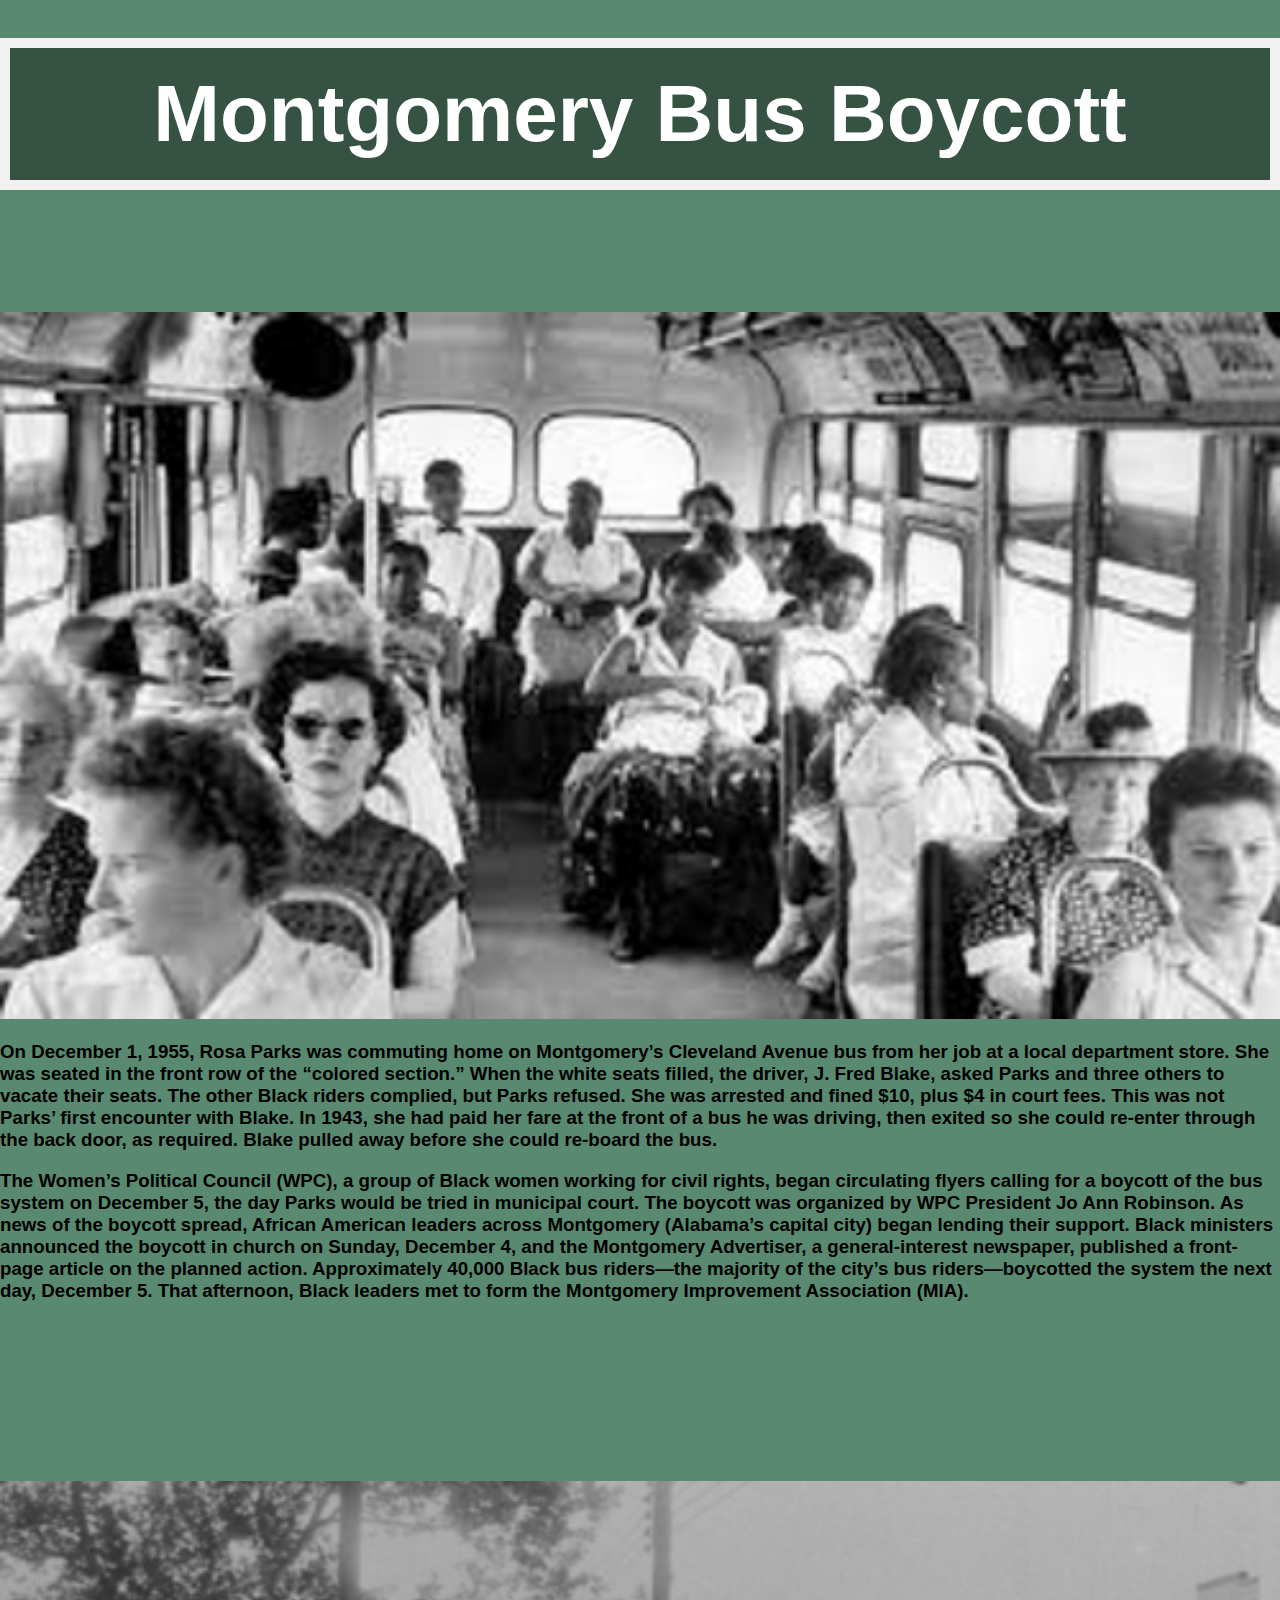
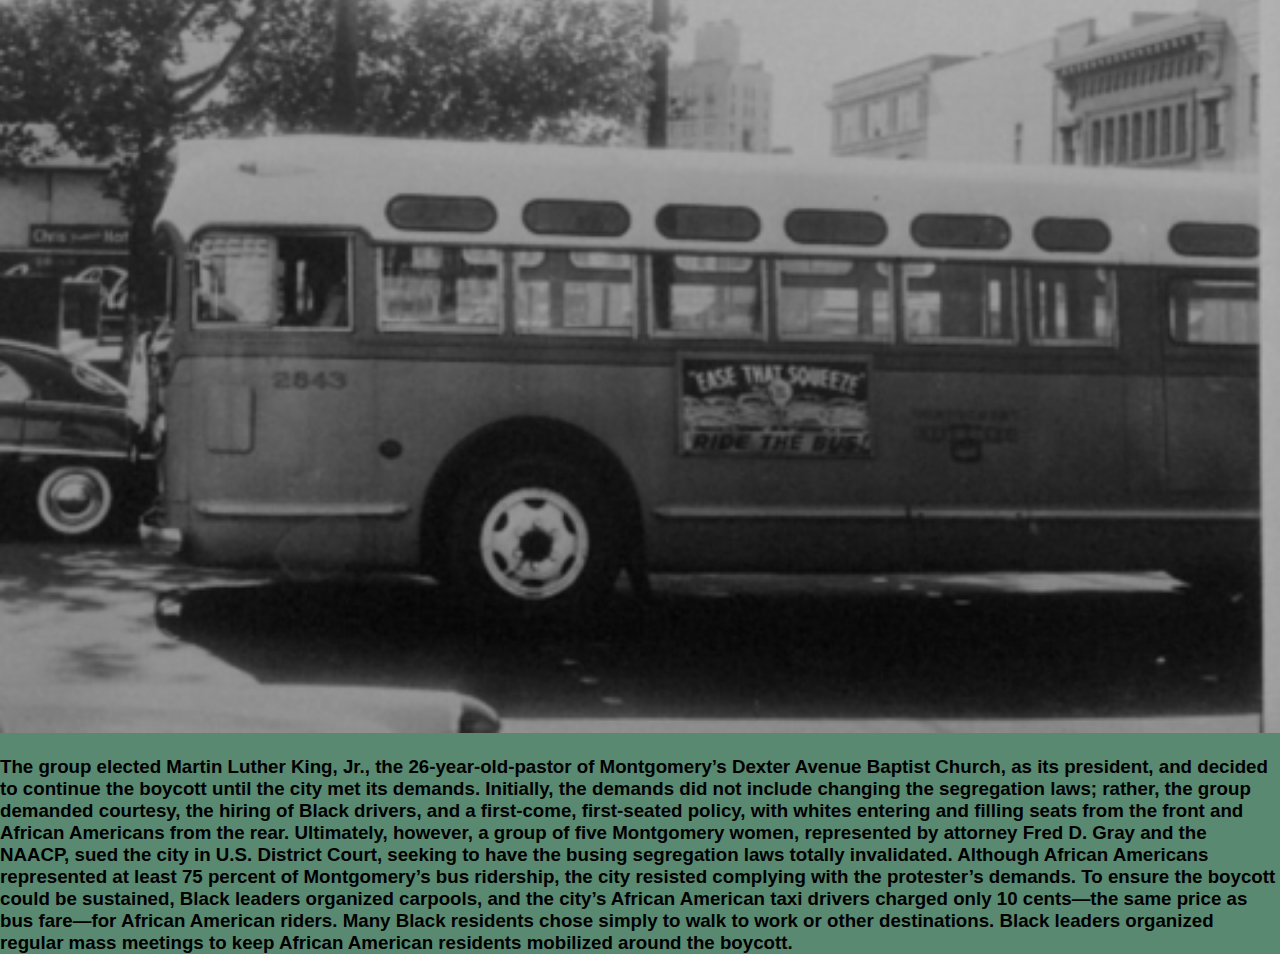
==== info.html @ 4ce70eea "Text Content and Pictures" ====
<!DOCTYPE html>
<html lang="en">
<head>
  <meta charset="UTF-8">
  <meta name="viewport" content="width=device-width, initial-scale=1.0">
  <link href="https://cdn.jsdelivr.net/npm/bootstrap@5.0.1/dist/css/bootstrap.min.css" rel="stylesheet" integrity="sha384-+0n0xVW2eSR5OomGNYDnhzAbDsOXxcvSN1TPprVMTNDbiYZCxYbOOl7+AMvyTG2x" crossorigin="anonymous">
  <link href="css/css/style.css" rel="stylesheet">
  <title>Montgomery Bus Boycott</title>
</head>
<body>
  <div class="container">
    <div class="sticky-text"><a href="index.html">Montgomery Bus Boycott</a></div>
    <img src="images/segregation.jpg" class="background-image">
    <h3>On December 1, 1955, Rosa Parks was commuting home on
      Montgomery’s Cleveland Avenue bus from her job at a local 
      department store. She was seated in the front row of the “colored section.”
      When the white seats filled, the driver, J. Fred Blake, asked Parks 
      and three others to vacate their seats. The other Black riders 
      complied, but Parks refused. She was arrested and fined $10, 
      plus $4 in court fees. This was not Parks’ first encounter with
      Blake. In 1943, she had paid her fare at the front of a bus 
      he was driving, then exited so she could re-enter through the back door, 
      as required. Blake pulled away before she could re-board the bus.</h3>
    <h3>The Women’s Political Council (WPC), a group of Black women working
       for civil rights, began circulating flyers calling for a boycott of 
       the bus system on December 5, the day Parks would be tried in municipal 
       court. The boycott was organized by WPC President Jo Ann Robinson.
       As news of the boycott spread, African American leaders across Montgomery 
       (Alabama’s capital city) began lending their support. Black ministers 
       announced the boycott in church on Sunday, December 4, and the Montgomery
        Advertiser, a general-interest newspaper, published a front-page article
        on the planned action. Approximately 40,000 Black bus riders—the majority 
        of the city’s bus riders—boycotted the system the next day, December 5. 
        That afternoon, Black leaders met to form the Montgomery Improvement 
        Association (MIA). </h3>
      <img src="images/black-and-white-bus.jpeg" class="background-image">
      <h3>
        The group elected Martin Luther King, Jr., the 
        26-year-old-pastor of Montgomery’s Dexter Avenue Baptist Church, as its 
        president, and decided to continue the boycott until the city met its demands. 
        Initially, the demands did not include changing the segregation laws; rather, 
        the group demanded courtesy, the hiring of Black drivers, and a first-come, 
        first-seated policy, with whites entering and filling seats from the front
         and African Americans from the rear. Ultimately, however, a group of five
        Montgomery women, represented by attorney Fred D. Gray and the NAACP, sued 
        the city in U.S. District Court, seeking to have the busing segregation laws 
        totally invalidated. Although African Americans represented at least 75 percent 
        of Montgomery’s bus ridership, the city resisted complying with the protester’s 
        demands. To ensure the boycott could be sustained, Black leaders organized 
        carpools, and the city’s African American taxi drivers charged only 10 cents—the 
        same price as bus fare—for African American riders. Many Black residents chose 
        simply to walk to work or other destinations. Black leaders organized regular 
        mass meetings to keep African American residents mobilized around the boycott.
    </h3>
  </div>
  
  <script src="https://cdn.jsdelivr.net/npm/bootstrap@5.0.1/dist/js/bootstrap.bundle.min.js" integrity="sha384-gtEjrD/SeCtmISkJkNUaaKMoLD0//ElJ19smozuHV6z3Iehds+3Ulb9Bn9Plx0x4" crossorigin="anonymous"></script>
</body>
</html>
---- css/css/style.css ----
#horizontal {
  background-color: #20c997;
}

body, html {
  height: 100%;
  margin: 0;
  font-family: Arial, Helvetica, sans-serif;
  background-color: #598970;
}

a {
  text-decoration: none;
  color: white;
}
a:hover {
  text-decoration: none;
  color: #598970;
}
* {
  box-sizing: border-box;
}

.bg-image {
  /* Full height */
  height: 50%;
  width: 100%;
  /* Center and scale the image nicely */
  background-position: center;
  background-repeat: no-repeat;
  background-size: cover;
}

/* Images used */
/* Position text in the middle of the page/image */
.bg-text {
  background-color: black;
  /* Fallback color */
  background-color: rgba(0, 0, 0, 0.4);
  /* Black w/opacity/see-through */
  color: white;
  font-weight: bold;
  font-size: 80px;
  border: 10px solid #f1f1f1;
  position: fixed;
  top: 50%;
  left: 50%;
  transform: translate(-50%, -50%);
  z-index: 2;
  padding: 20px;
  text-align: center;
}
.sticky-text {
  background-color: black;
  /* Fallback color */
  background-color: rgba(0, 0, 0, 0.4);
  /* Black w/opacity/see-through */
  color: white;
  font-weight: bold;
  font-size: 80px;
  border: 10px solid #f1f1f1;
  top: 50%;
  left: 50%;
  transform: translate(0%, 25%);
  z-index: 2;
  padding: 20px;
  text-align: center;
}

.center {
  position: absolute;
  top: 50%;
  left: 50%;
  transform: translate(-50%, -50%);
  font-size: 18px;
}

.background-image { 
  width: 100%;
  height: auto;
  opacity: 1;
  padding-top: 10rem;
}
/*# sourceMappingURL=style.css.map */
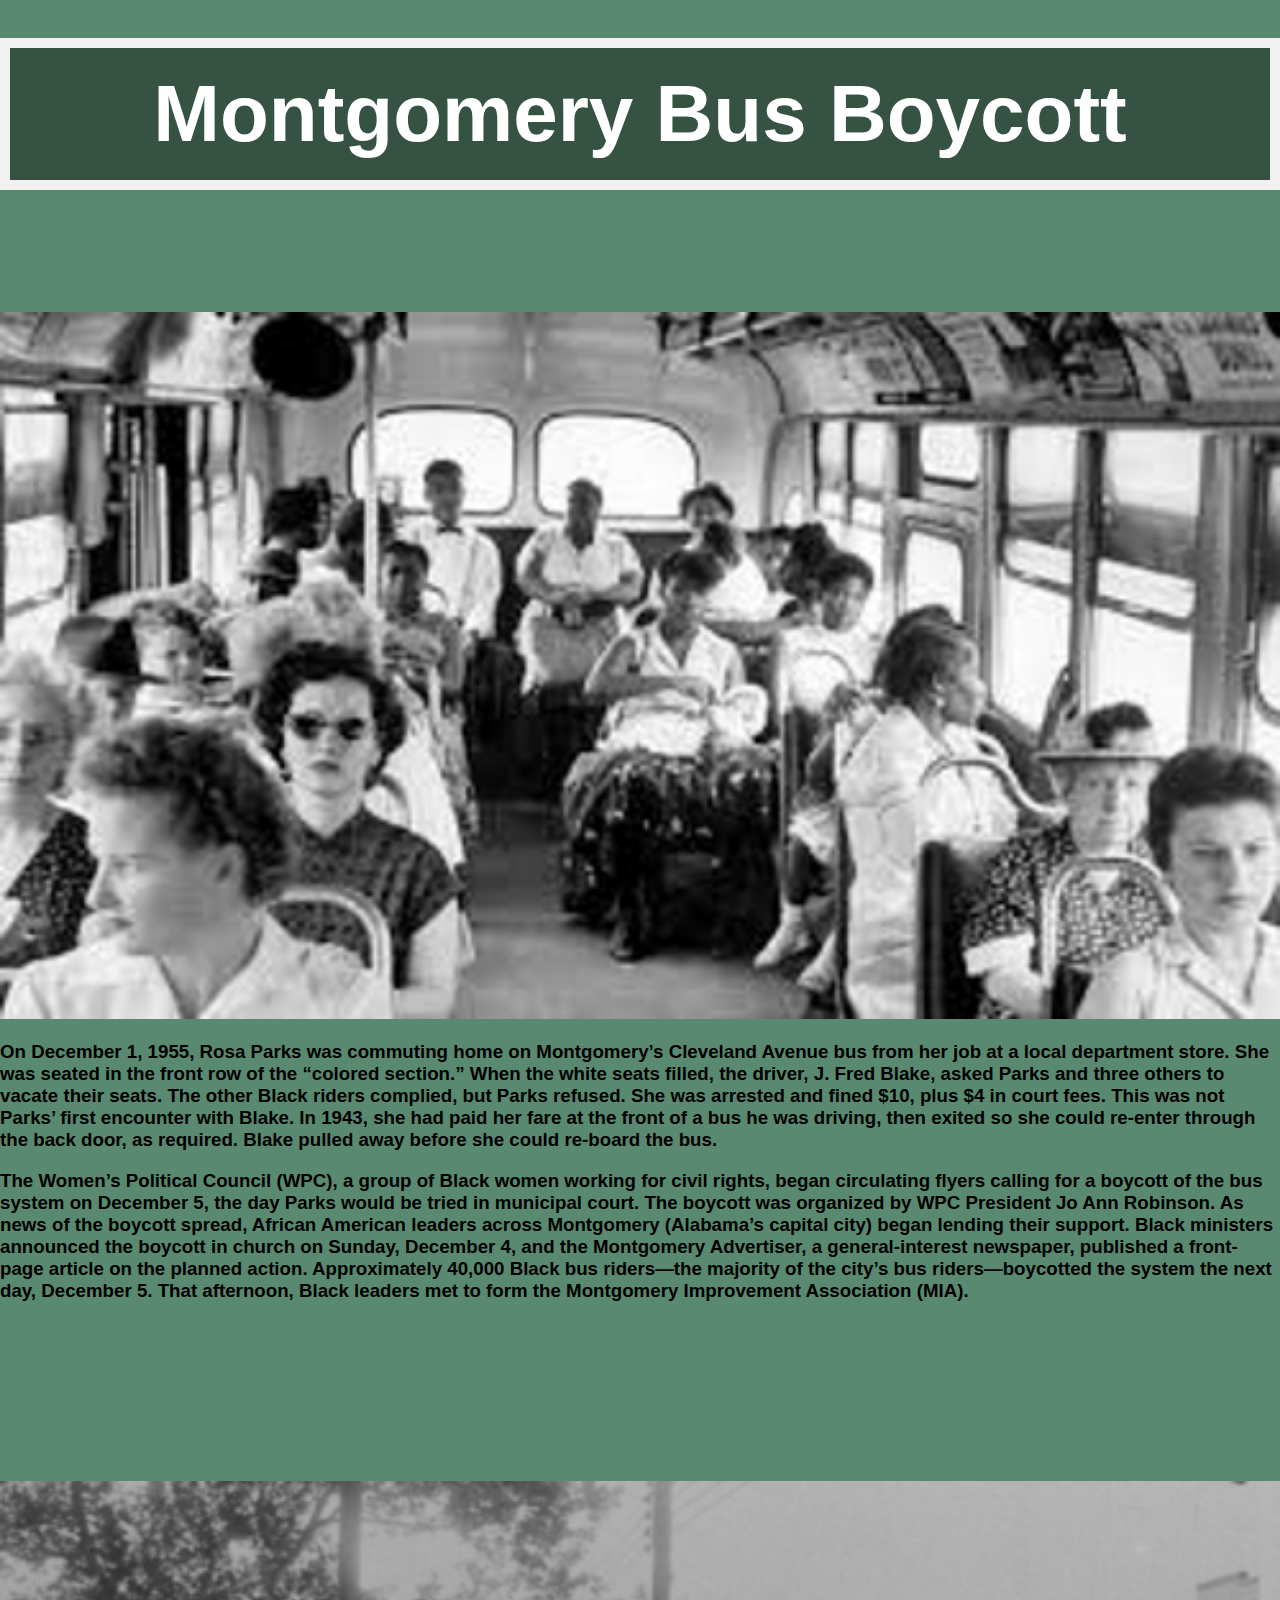
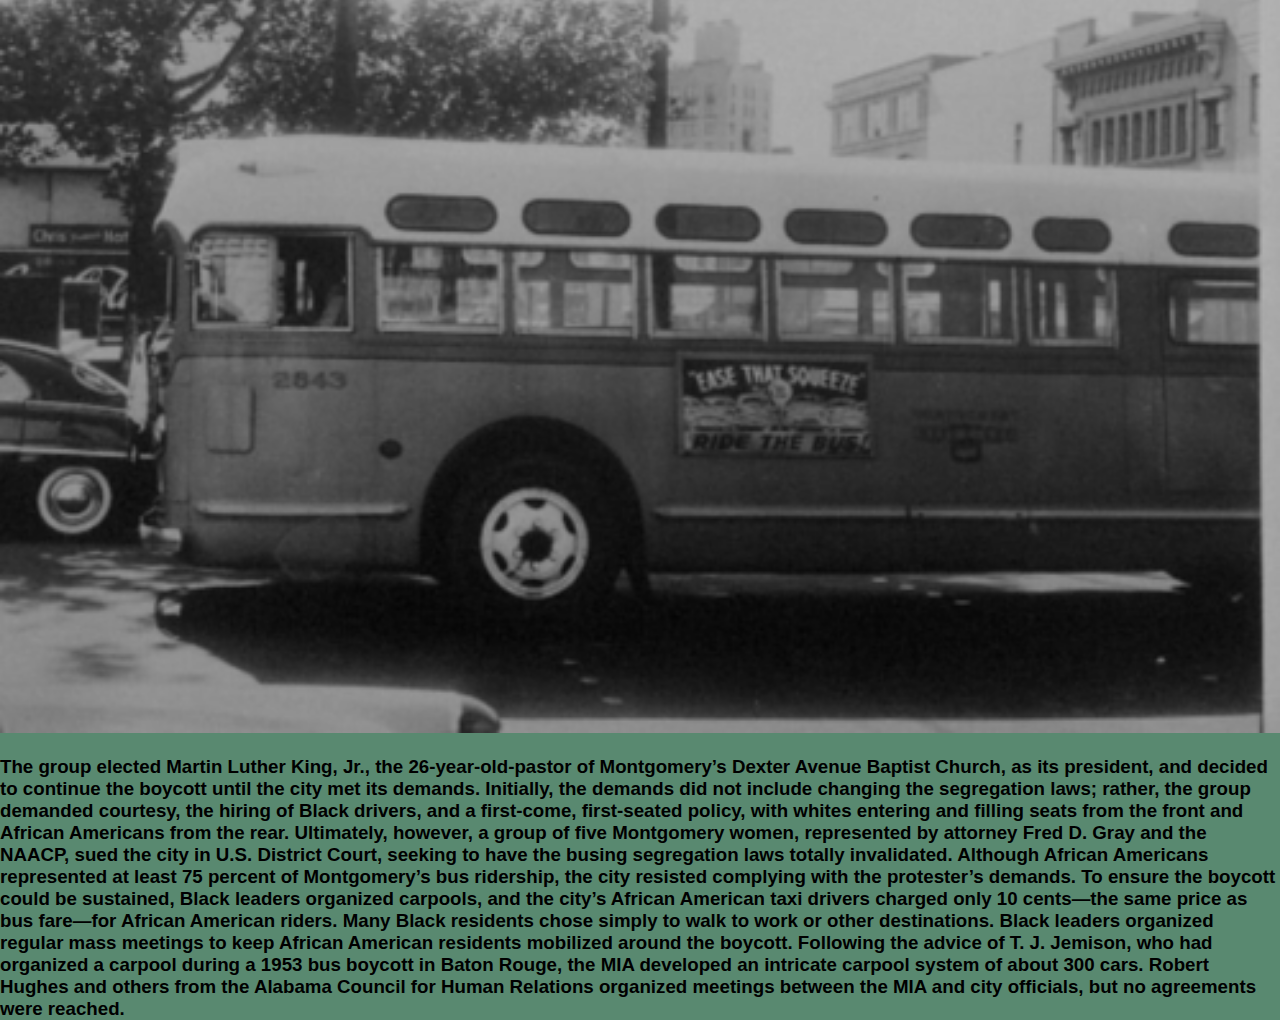
==== commit 42765747: "Update info.html" ====
--- a/info.html
+++ b/info.html
@@ -51,6 +51,11 @@
         same price as bus fare—for African American riders. Many Black residents chose 
         simply to walk to work or other destinations. Black leaders organized regular 
         mass meetings to keep African American residents mobilized around the boycott.
+        Following the advice of T. J. Jemison, who had organized a carpool during a 
+        1953 bus boycott in Baton Rouge, the MIA developed an intricate carpool 
+        system of about 300 cars. Robert Hughes and others from the Alabama Council 
+        for Human Relations organized meetings between the MIA and city officials, 
+        but no agreements were reached.
     </h3>
   </div>
   
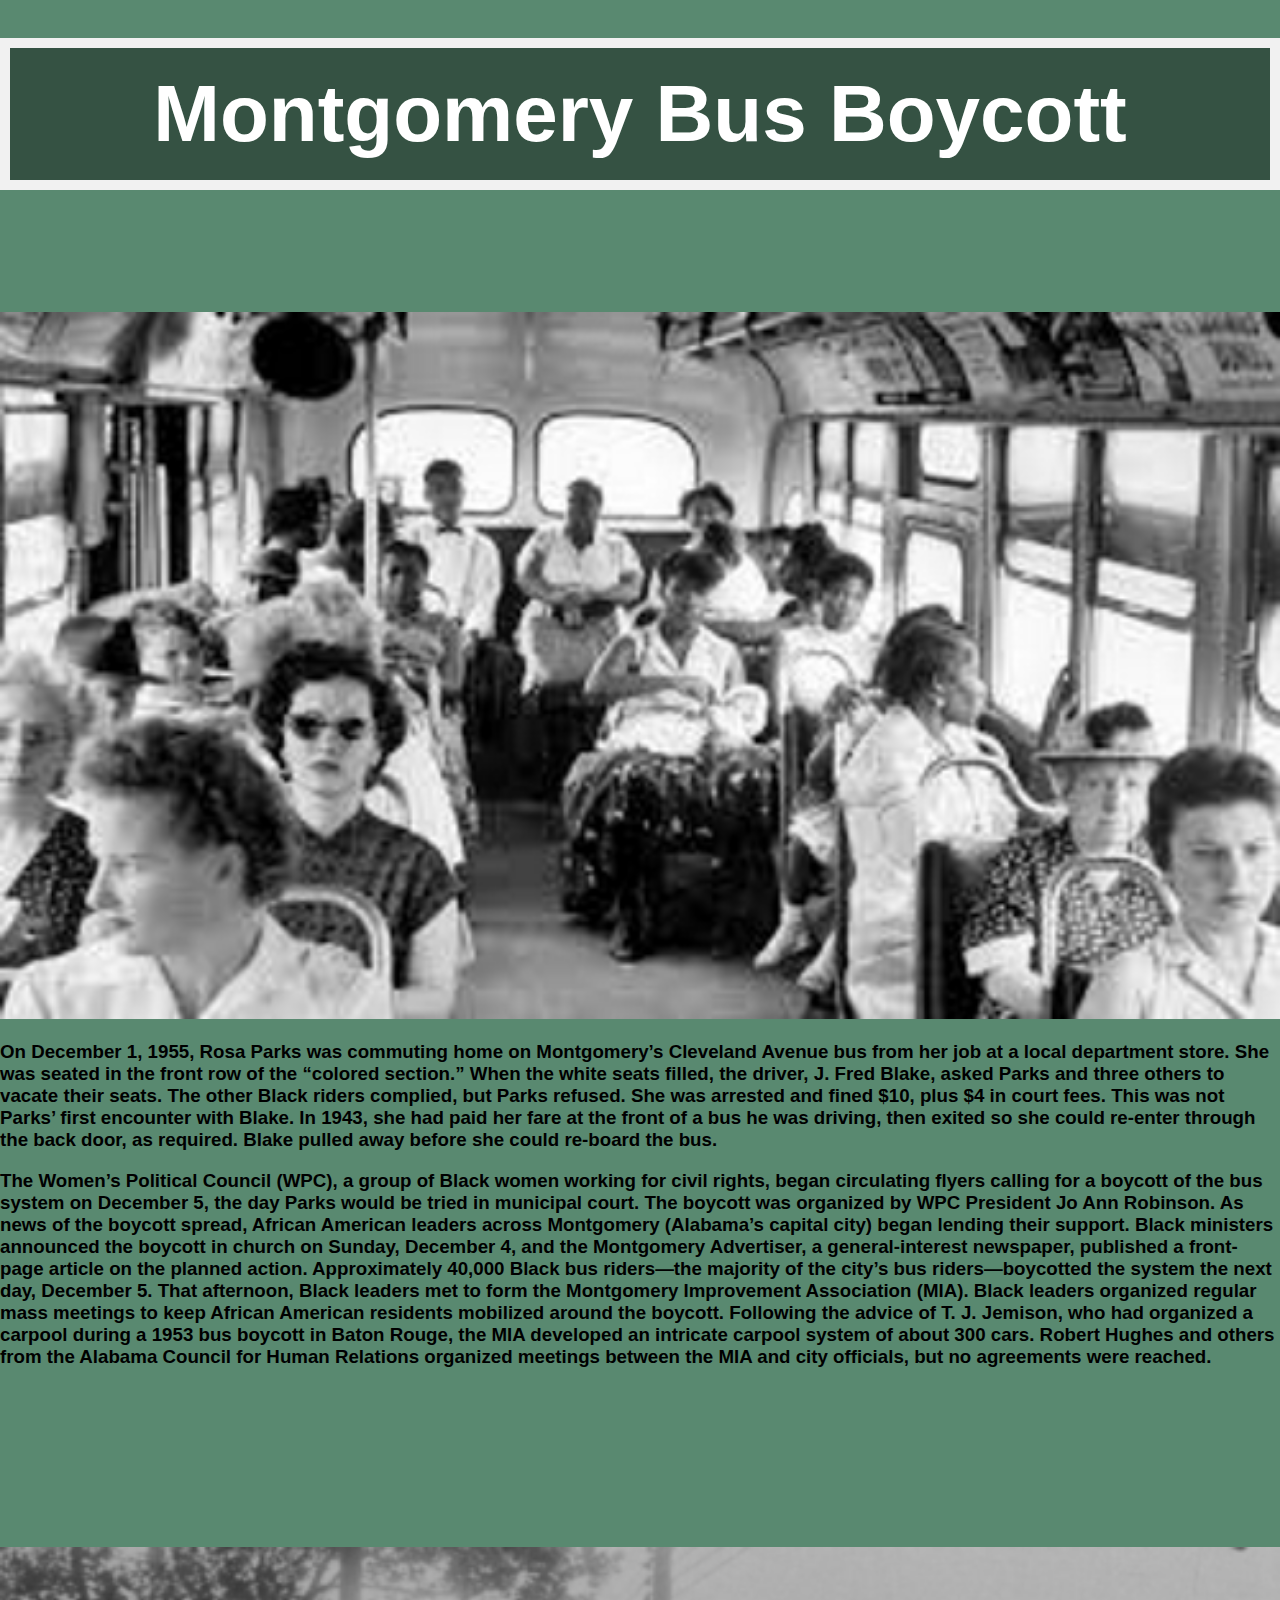
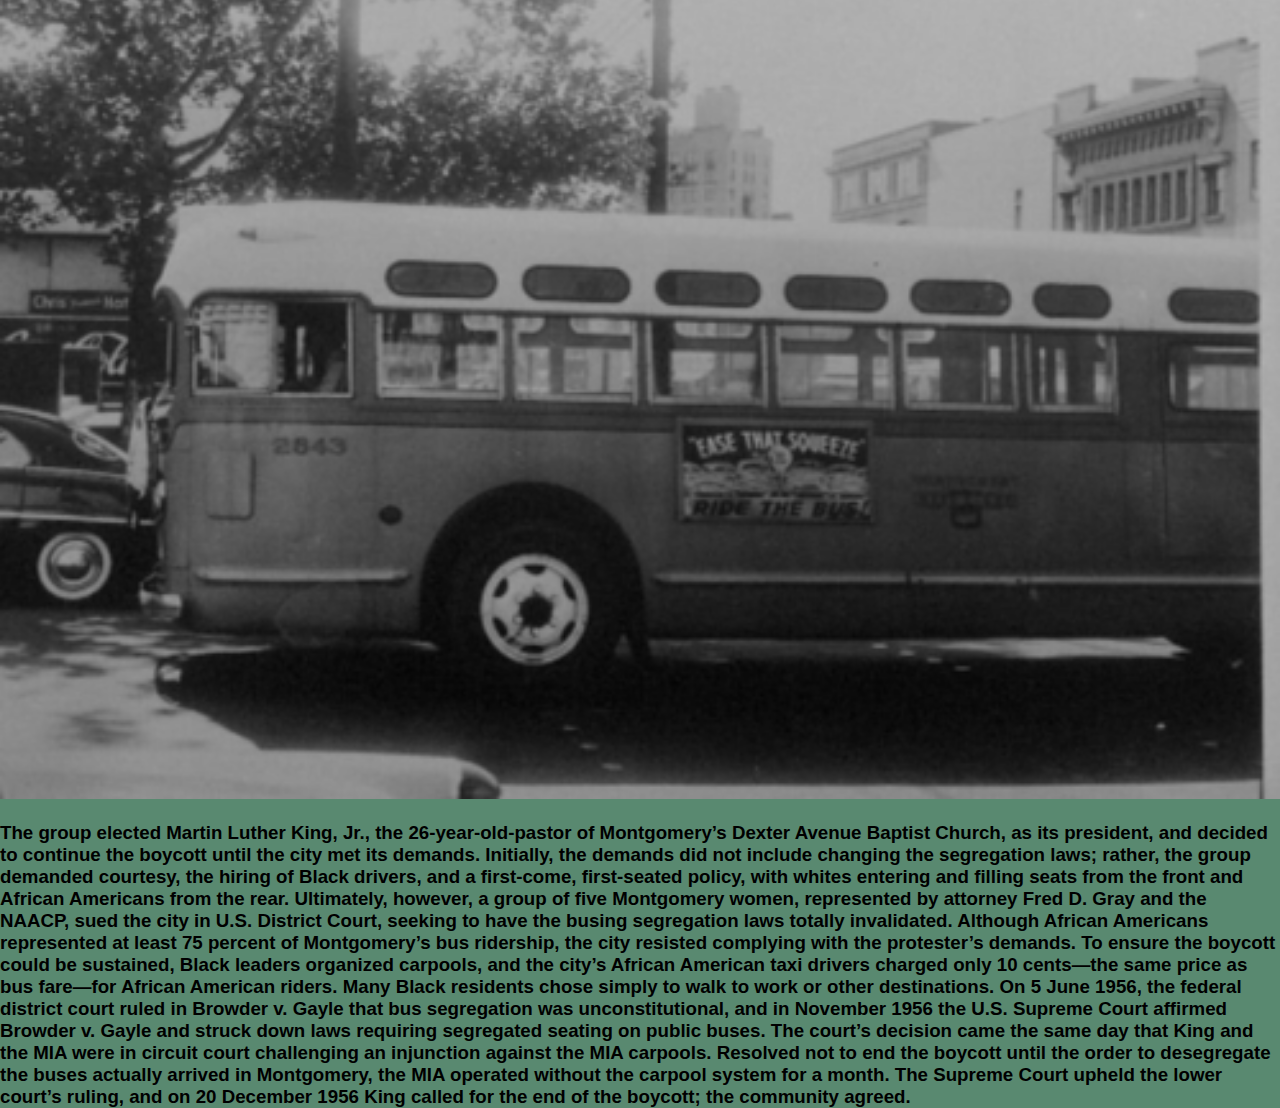
==== commit 6a8483cb: "Update info.html" ====
--- a/info.html
+++ b/info.html
@@ -32,7 +32,13 @@
         on the planned action. Approximately 40,000 Black bus riders—the majority 
         of the city’s bus riders—boycotted the system the next day, December 5. 
         That afternoon, Black leaders met to form the Montgomery Improvement 
-        Association (MIA). </h3>
+        Association (MIA). Black leaders organized regular 
+        mass meetings to keep African American residents mobilized around the boycott.
+        Following the advice of T. J. Jemison, who had organized a carpool during a 
+        1953 bus boycott in Baton Rouge, the MIA developed an intricate carpool 
+        system of about 300 cars. Robert Hughes and others from the Alabama Council 
+        for Human Relations organized meetings between the MIA and city officials, 
+        but no agreements were reached.</h3>
       <img src="images/black-and-white-bus.jpeg" class="background-image">
       <h3>
         The group elected Martin Luther King, Jr., the 
@@ -49,13 +55,16 @@
         demands. To ensure the boycott could be sustained, Black leaders organized 
         carpools, and the city’s African American taxi drivers charged only 10 cents—the 
         same price as bus fare—for African American riders. Many Black residents chose 
-        simply to walk to work or other destinations. Black leaders organized regular 
-        mass meetings to keep African American residents mobilized around the boycott.
-        Following the advice of T. J. Jemison, who had organized a carpool during a 
-        1953 bus boycott in Baton Rouge, the MIA developed an intricate carpool 
-        system of about 300 cars. Robert Hughes and others from the Alabama Council 
-        for Human Relations organized meetings between the MIA and city officials, 
-        but no agreements were reached.
+        simply to walk to work or other destinations.
+        On 5 June 1956, the federal district court ruled in Browder v. Gayle that 
+        bus segregation was unconstitutional, and in November 1956 the U.S. Supreme
+        Court affirmed Browder v. Gayle and struck down laws requiring segregated 
+        seating on public buses. The court’s decision came the same day that King 
+        and the MIA were in circuit court challenging an injunction against the MIA 
+        carpools. Resolved not to end the boycott until the order to desegregate the 
+        buses actually arrived in Montgomery, the MIA operated without the carpool 
+        system for a month. The Supreme Court upheld the lower court’s ruling, and 
+        on 20 December 1956 King called for the end of the boycott; the community agreed. 
     </h3>
   </div>
   
